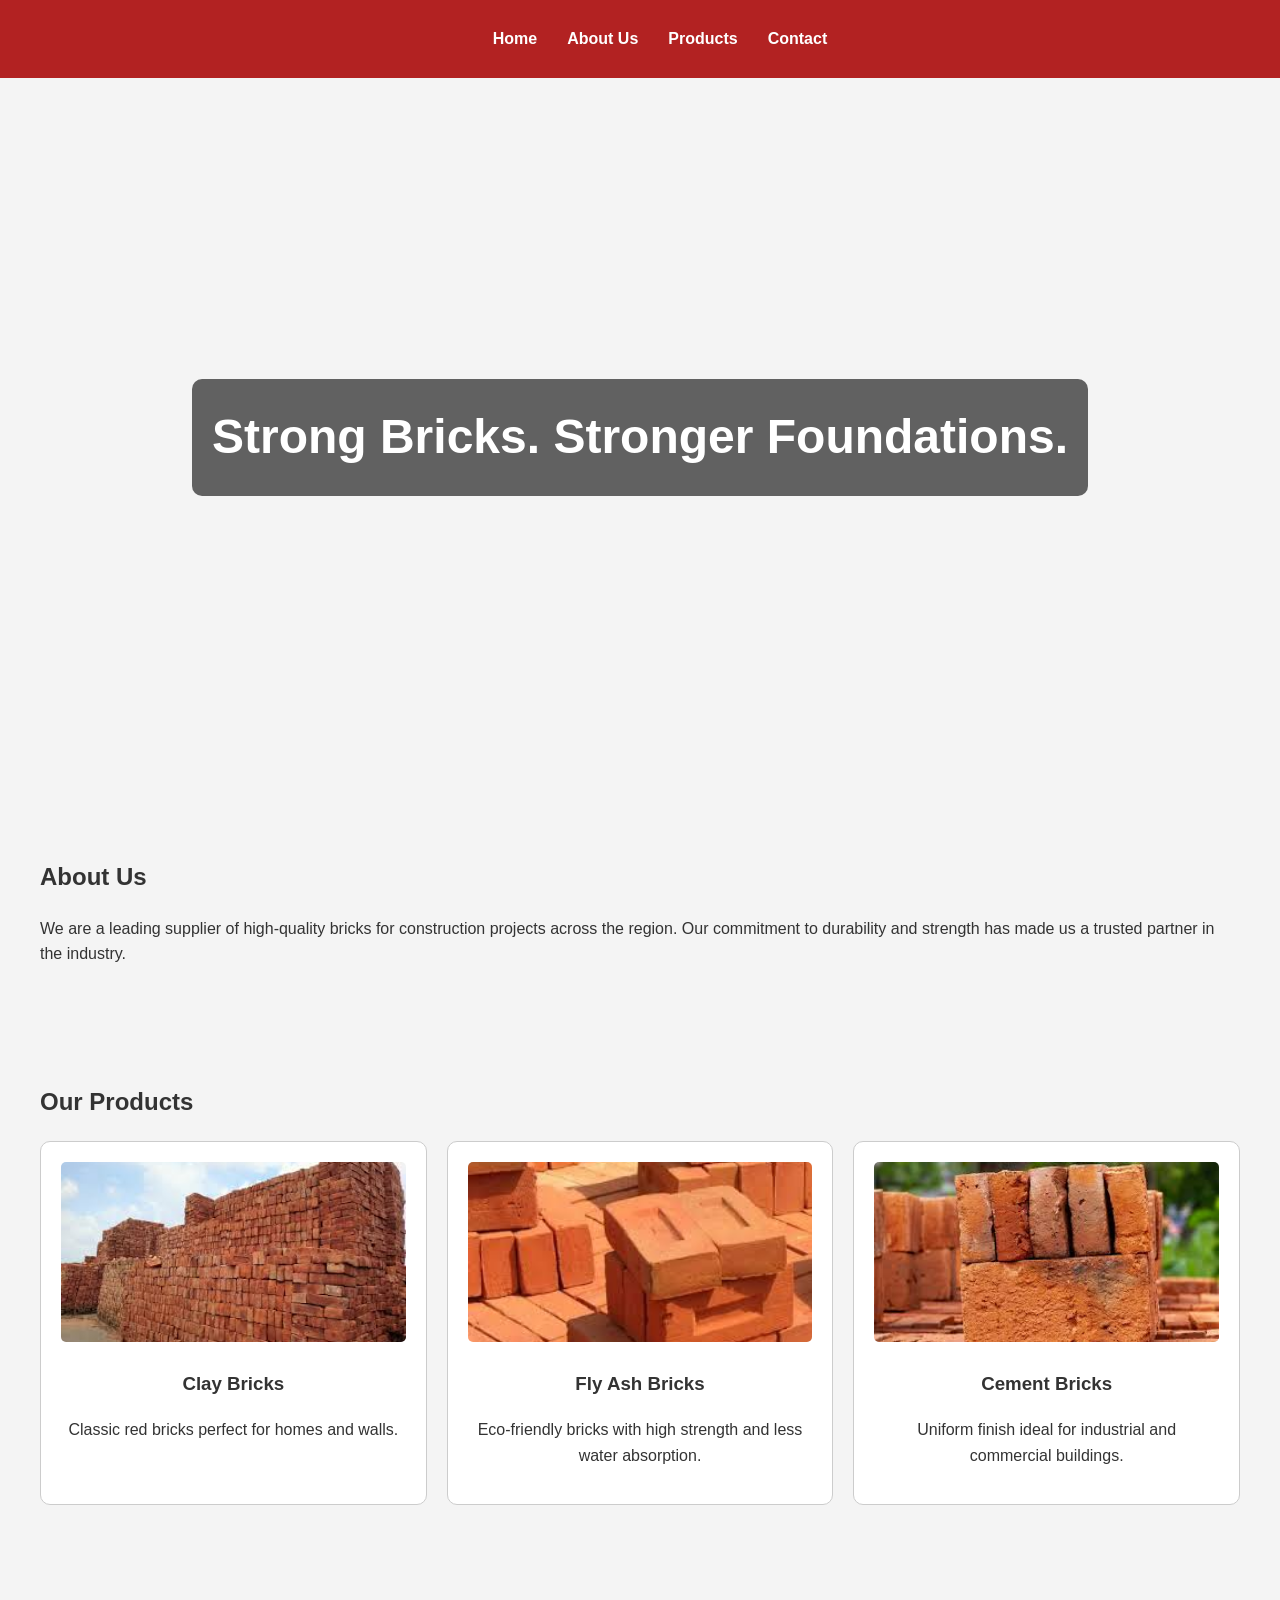
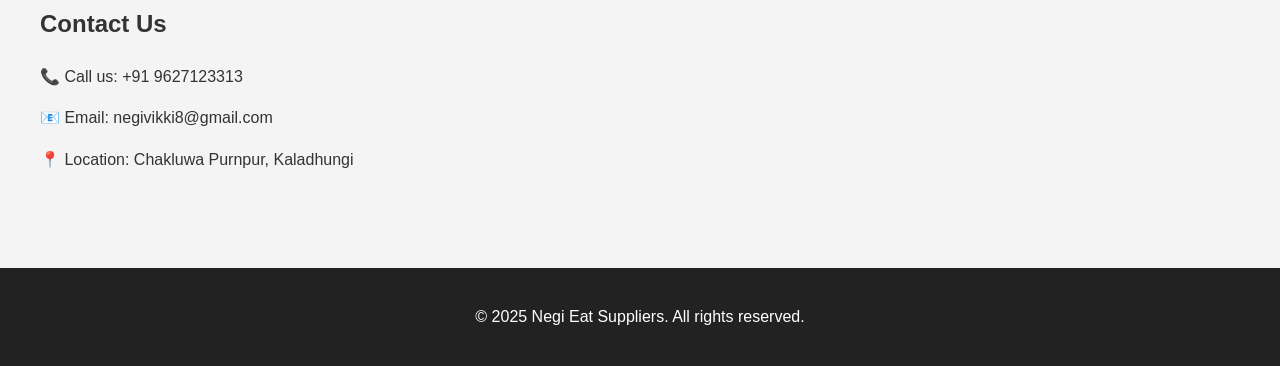
==== index.html @ 2943ef81 "Add files via upload" ====
<!DOCTYPE html>
<html lang="en">

<head>
    <meta charset="UTF-8" />
    <meta name="viewport" content="width=device-width, initial-scale=1.0" />
    <title>Negi Eat Suppliers</title>
    <link rel="stylesheet" href="style.css" />
</head>

<body>
    <nav>
        <ul>
            <li><a href="index.html">Home</a></li>
            <li><a href="about.html">About Us</a></li>
            <li><a href="products.html">Products</a></li>
            <li><a href="contact.html">Contact</a></li>
        </ul>
    </nav>

    <header class="hero">
        <h1>Strong Bricks. Stronger Foundations.</h1>
    </header>

    <section class="section" id="about">
        <h2>About Us</h2>
        <p>We are a leading supplier of high-quality bricks for construction projects across the region. Our commitment
            to durability and strength has made us a trusted partner in the industry.</p>
    </section>

    <section class="section" id="products">
        <h2>Our Products</h2>
        <div class="products">
            <div class="product-card">
                <img src="bricks.jpg" alt="Clay Bricks">
                <h3>Clay Bricks</h3>
                <p>Classic red bricks perfect for homes and walls.</p>
            </div>
            <div class="product-card">
                <img src="bricks2.jpg" alt="Fly Ash Bricks">
                <h3>Fly Ash Bricks</h3>
                <p>Eco-friendly bricks with high strength and less water absorption.</p>
            </div>
            <div class="product-card">
                <img src="bricks3.jpg" alt="Red Bricks">
                <h3>Cement Bricks</h3>
                <p>Uniform finish ideal for industrial and commercial buildings.</p>
            </div>
        </div>
    </section>

    <section class="section" id="contact">
        <h2>Contact Us</h2>
        <p>📞 Call us: +91 9627123313</p>
        <p>📧 Email: negivikki8@gmail.com</p>
        <p>📍 Location: Chakluwa Purnpur, Kaladhungi</p>
    </section>

    <footer>
        <p>&copy; 2025 Negi Eat Suppliers. All rights reserved.</p>
    </footer>
</body>

</html>
---- style.css ----
body {
    font-family: 'Montserrat', sans-serif;
    margin: 0;
    background-color: #f4f4f4;
    color: #333;
    line-height: 1.6;
}

nav {
    background-color: #b22222;
    padding: 10px 20px;
}

nav ul {
    list-style: none;
    display: flex;
    justify-content: center;
    gap: 30px;
}

nav ul li a {
    color: white;
    text-decoration: none;
    font-weight: bold;
}

.hero {
    background-image: url('https://images.unsplash.com/photo-1604043011194-7d62489f7b42');
    background-size: cover;
    background-position: center;
    height: 80vh;
    display: flex;
    align-items: center;
    justify-content: center;
    color: white;
    text-align: center;
}

.hero h1 {
    font-size: 3rem;
    background-color: rgba(0, 0, 0, 0.6);
    padding: 20px;
    border-radius: 10px;
    animation: fadeIn 2s ease-in-out;
}

.section {
    padding: 40px 20px;
    max-width: 1200px;
    margin: auto;
    opacity: 0;
    transform: translateY(30px);
    animation: fadeUp 1s ease-out forwards;
}

.products {
    display: grid;
    grid-template-columns: repeat(auto-fit, minmax(250px, 1fr));
    gap: 20px;
}

.product-card {
    background: white;
    border: 1px solid #ccc;
    padding: 20px;
    border-radius: 10px;
    text-align: center;
    transition: transform 0.3s ease, box-shadow 0.3s ease;
}

.product-card:hover {
    transform: scale(1.05);
    box-shadow: 0 8px 20px rgba(0, 0, 0, 0.2);
}

.product-card img {
    width: 100%;
    height: 180px;
    object-fit: cover;
    border-radius: 5px;
}

form input,
form textarea {
    width: 100%;
    padding: 10px;
    margin-bottom: 15px;
    border: 1px solid #ccc;
    border-radius: 5px;
}

form button {
    padding: 10px 20px;
    background-color: #b22222;
    color: white;
    border: none;
    border-radius: 5px;
    cursor: pointer;
}

form button:hover {
    background-color: #a11d1d;
}

footer {
    background-color: #222;
    color: white;
    text-align: center;
    padding: 20px;
    margin-top: 40px;
}

@keyframes fadeIn {
    0% {
        opacity: 0;
        transform: scale(0.95);
    }

    100% {
        opacity: 1;
        transform: scale(1);
    }
}

@keyframes fadeUp {
    to {
        opacity: 1;
        transform: translateY(0);
    }
}
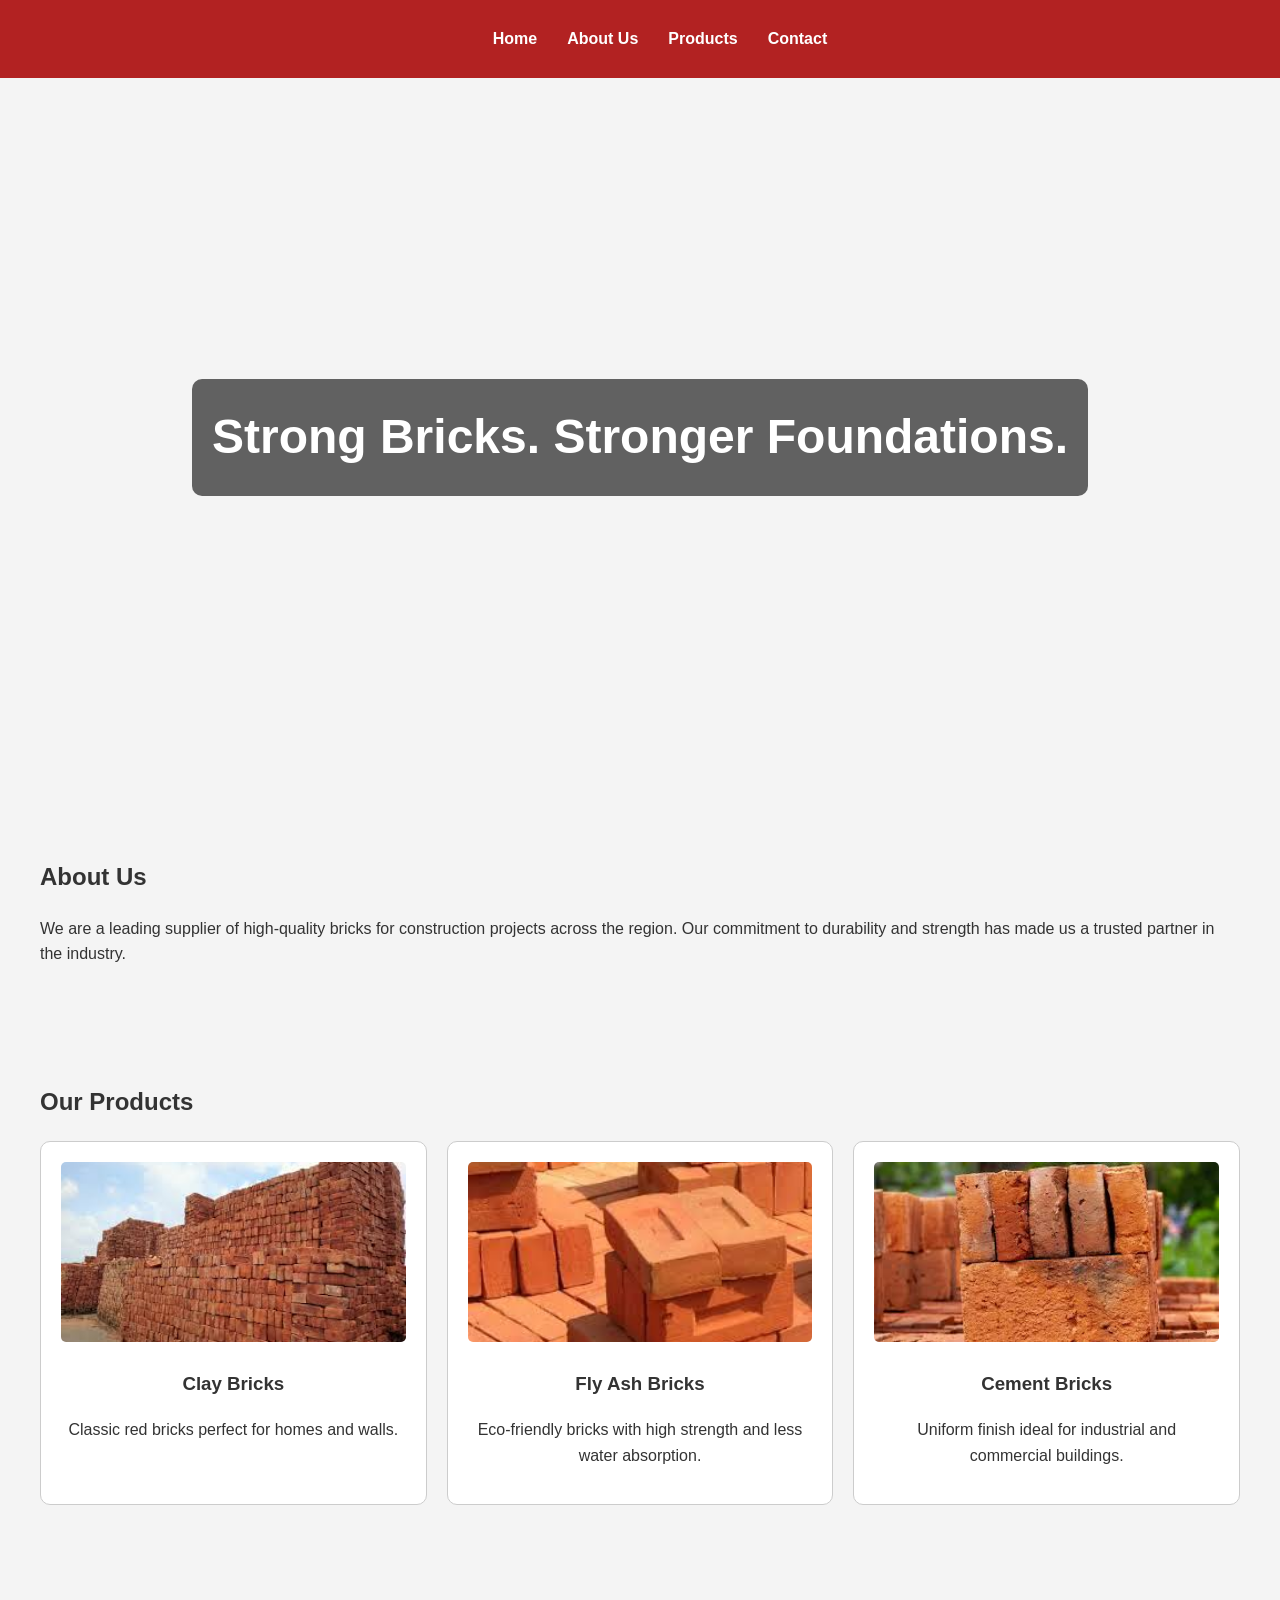
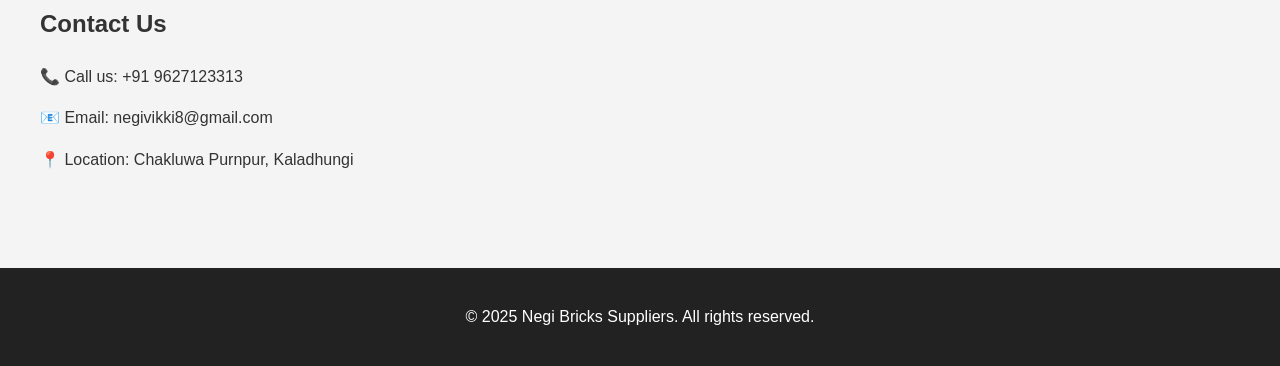
==== commit bdcfcf9b: "Update index.html" ====
--- a/index.html
+++ b/index.html
@@ -4,7 +4,7 @@
 <head>
     <meta charset="UTF-8" />
     <meta name="viewport" content="width=device-width, initial-scale=1.0" />
-    <title>Negi Eat Suppliers</title>
+    <title>Negi Bricks Suppliers</title>
     <link rel="stylesheet" href="style.css" />
 </head>
 
@@ -57,8 +57,8 @@
     </section>
 
     <footer>
-        <p>&copy; 2025 Negi Eat Suppliers. All rights reserved.</p>
+        <p>&copy; 2025 Negi Bricks Suppliers. All rights reserved.</p>
     </footer>
 </body>
 
-</html>+</html>
